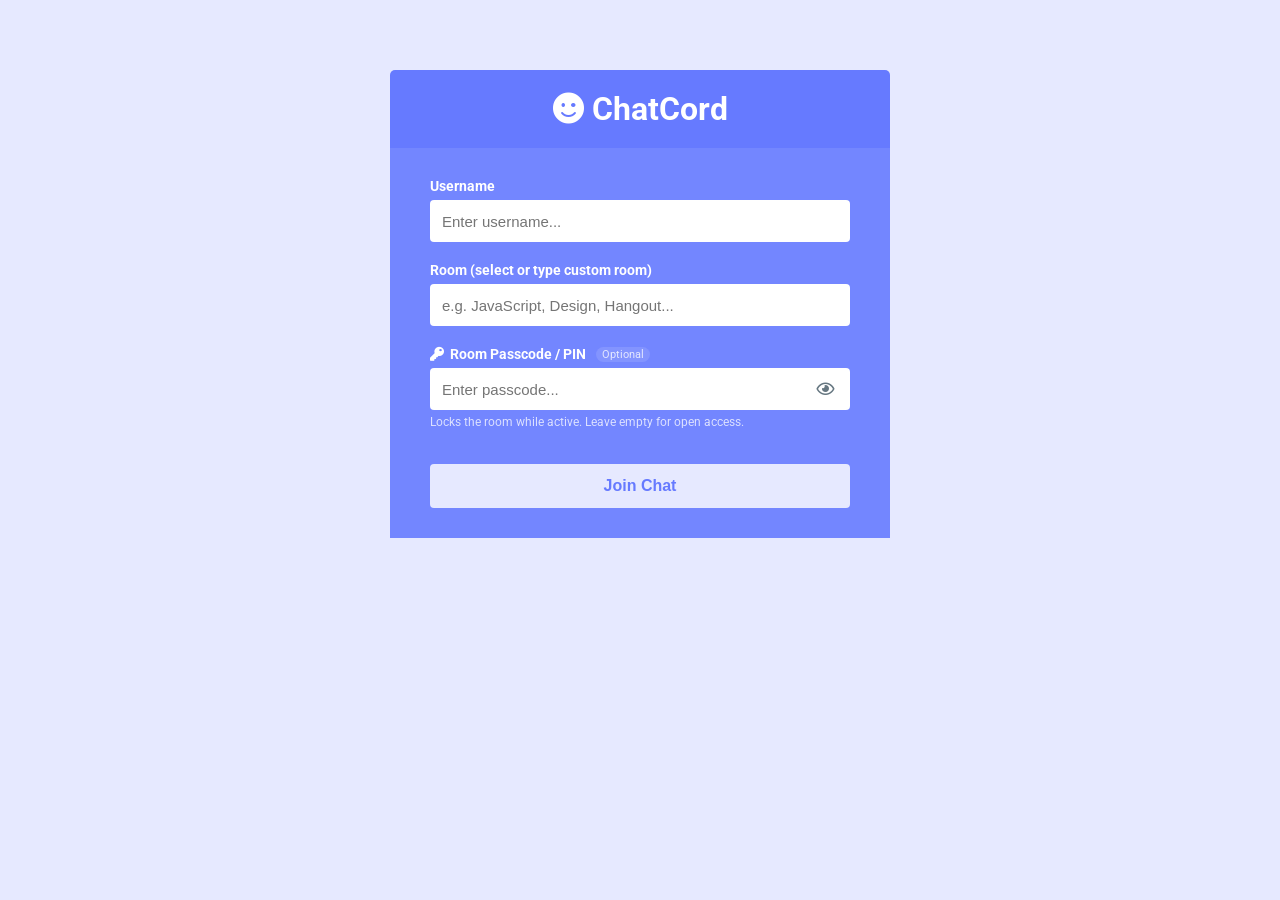
==== public/index.html @ 26405feb "feat: implemented message replies, typing indicators, reactions, and modernized WhatsApp-style UI th" ====
<!DOCTYPE html>
<html lang="en">
	<head>
		<meta charset="UTF-8" />
		<meta name="viewport" content="width=device-width, initial-scale=1.0" />
		<meta http-equiv="X-UA-Compatible" content="ie=edge" />
		<link
			rel="stylesheet"
			href="https://cdnjs.cloudflare.com/ajax/libs/font-awesome/5.12.1/css/all.min.css"
			integrity="sha256-mmgLkCYLUQbXn0B1SRqzHar6dCnv9oZFPEC1g1cwlkk="
			crossorigin="anonymous"
		/>
		<link rel="stylesheet" href="css/style.css" />
		<title>ChatCord App</title>
	</head>
	<body>
		<div class="join-container">
			<header class="join-header">
				<h1><i class="fas fa-smile"></i> ChatCord</h1>
			</header>
			<main class="join-main">
				<div id="error-banner" class="alert-error hidden"></div>
				<form id="join-form" action="chat.html">
					<div class="form-control">
						<label for="username">Username</label>
						<input
							type="text"
							name="username"
							id="username"
							placeholder="Enter username..."
							required
							autofocus
							autocomplete="off"
						/>
					</div>
					<div class="form-control">
						<label for="room">Room (select or type custom room)</label>
						<input
							type="text"
							name="room"
							id="room"
							list="room-suggestions"
							placeholder="e.g. JavaScript, Design, Hangout..."
							required
							autocomplete="off"
						/>
						<datalist id="room-suggestions">
							<option value="JavaScript"></option>
							<option value="Python"></option>
							<option value="General"></option>
							<option value="Design"></option>
							<option value="PHP"></option>
							<option value="Java"></option>
						</datalist>
					</div>
					<div class="form-control">
						<label for="passcode">
							<i class="fas fa-key"></i> Room Passcode / PIN 
							<span class="label-badge">Optional</span>
						</label>
						<div class="password-wrapper">
							<input
								type="password"
								name="passcode"
								id="passcode"
								placeholder="Enter passcode..."
								autocomplete="off"
							/>
							<button type="button" id="toggle-pwd-btn" class="toggle-pwd-btn" title="Show/Hide Passcode">
								<i class="far fa-eye"></i>
							</button>
						</div>
						<small class="form-hint">Locks the room while active. Leave empty for open access.</small>
					</div>
					<button type="submit" class="btn">Join Chat</button>
				</form>
			</main>
		</div>

		<script>
			// Check URL parameters for errors or prefilled room
			const params = new URLSearchParams(window.location.search);
			const error = params.get('error');
			const room = params.get('room');

			if (room) {
				const roomInput = document.getElementById('room');
				if (roomInput) roomInput.value = room;
				const pwd = document.getElementById('passcode');
				if (pwd) pwd.focus();
			}

			if (error) {
				const banner = document.getElementById('error-banner');
				if (banner) {
					banner.textContent = error;
					banner.classList.remove('hidden');
				}
			}

			// Toggle password visibility
			const pwdInput = document.getElementById('passcode');
			const toggleBtn = document.getElementById('toggle-pwd-btn');
			if (toggleBtn && pwdInput) {
				toggleBtn.addEventListener('click', () => {
					const isPwd = pwdInput.type === 'password';
					pwdInput.type = isPwd ? 'text' : 'password';
					toggleBtn.innerHTML = isPwd ? '<i class="far fa-eye-slash"></i>' : '<i class="far fa-eye"></i>';
				});
			}

			// Submit without exposing passcode in the browser URL
			const joinForm = document.getElementById('join-form');
			if (joinForm) {
				joinForm.addEventListener('submit', (e) => {
					e.preventDefault();
					const username = document.getElementById('username').value.trim();
					const room = document.getElementById('room').value.trim();
					const passcode = document.getElementById('passcode').value.trim();

					if (passcode) {
						sessionStorage.setItem('ephemeral_room_passcode', passcode);
					} else {
						sessionStorage.removeItem('ephemeral_room_passcode');
					}

					// Navigate cleanly without passcode in query string
					window.location.href = `chat.html?username=${encodeURIComponent(username)}&room=${encodeURIComponent(room)}`;
				});
			}
		</script>
	</body>
</html>
---- public/css/style.css ----
@import url('https://fonts.googleapis.com/css?family=Roboto&display=swap');

:root {
	--dark-color-a: #667aff;
	--dark-color-b: #7386ff;
	--light-color: #e6e9ff;
	--success-color: #5cb85c;
	--error-color: #d9534f;
}

* {
	box-sizing: border-box;
	margin: 0;
	padding: 0;
}

body {
	font-family: 'Roboto', sans-serif;
	font-size: 16px;
	background: var(--light-color);
	margin: 20px;
}

ul {
	list-style: none;
}

a {
	text-decoration: none;
}

.btn {
	cursor: pointer;
	padding: 5px 15px;
	background: var(--light-color);
	color: var(--dark-color-a);
	border: 0;
	font-size: 17px;
}

/* Chat Page */

.chat-container {
	max-width: 1100px;
	background: #fff;
	margin: 30px auto;
	overflow: hidden;
}

.chat-header {
	background: var(--dark-color-a);
	color: #fff;
	border-top-left-radius: 5px;
	border-top-right-radius: 5px;
	padding: 15px;
	display: flex;
	align-items: center;
	justify-content: space-between;
}

.header-actions {
	display: flex;
	align-items: center;
	gap: 10px;
}

.btn-mode {
	font-size: 14px;
	padding: 6px 12px;
	border-radius: 4px;
	display: flex;
	align-items: center;
	gap: 6px;
	background: rgba(255, 255, 255, 0.2);
	color: #fff;
	border: 1px solid rgba(255, 255, 255, 0.35);
	cursor: pointer;
	transition: all 0.2s ease;
}

.btn-mode:hover {
	background: #fff;
	color: var(--dark-color-a);
	border-color: #fff;
}

.chat-main {
	display: grid;
	grid-template-columns: 1fr 3fr;
}

.chat-sidebar {
	background: var(--dark-color-b);
	color: #fff;
	padding: 20px 20px 60px;
	overflow-y: scroll;
}

.chat-sidebar h2 {
	font-size: 20px;
	background: rgba(0, 0, 0, 0.1);
	padding: 10px;
	margin-bottom: 20px;
}

.chat-sidebar h3 {
	margin-bottom: 15px;
}

.chat-sidebar ul li {
	padding: 10px 0;
}

.chat-messages {
	padding: 25px;
	max-height: 500px;
	overflow-y: scroll;
}

/* Base Message Styles */
.chat-messages .message {
	padding: 10px 14px;
	margin-bottom: 12px;
	background-color: var(--light-color);
	border-radius: 5px;
	transition: background-color 0.3s ease, box-shadow 0.3s ease;
	position: relative;
	word-break: break-word;
}

/* =======================================================
   CHAT VIEW MODES: MODERN (WHATSAPP BUBBLE) vs CLASSIC
   ======================================================= */

/* MODERN / WHATSAPP MODE (Default) */
.mode-modern .chat-messages {
	display: flex;
	flex-direction: column;
	background-color: #efeae2;
	background-image: radial-gradient(#dcd5c9 1.2px, transparent 1.2px);
	background-size: 18px 18px;
	padding: 20px 24px;
	gap: 6px;
}

.mode-modern .chat-messages .message {
	max-width: 78%;
	width: fit-content;
	min-width: 140px;
	padding: 6px 10px 8px;
	margin-bottom: 4px;
	border-radius: 7.5px;
	box-shadow: 0 1px 2px rgba(0, 0, 0, 0.12);
	font-size: 14.5px;
}

/* Incoming message from others (White WhatsApp bubble) */
.mode-modern .chat-messages .message.message-other {
	align-self: flex-start;
	background-color: #ffffff;
	border-top-left-radius: 0px;
}

.mode-modern .chat-messages .message.message-other .meta {
	color: #5352ed;
	font-size: 12.5px;
}

/* Outgoing message from current user (Light green WhatsApp bubble) */
.mode-modern .chat-messages .message.message-own {
	align-self: flex-end;
	background-color: #d9fdd3;
	border-top-right-radius: 0px;
}

.mode-modern .chat-messages .message.message-own .meta {
	color: #0b7a48;
	font-size: 12.5px;
}

/* Bot system announcement pill */
.mode-modern .chat-messages .message.message-bot {
	align-self: center;
	max-width: 85%;
	min-width: auto;
	background-color: rgba(255, 255, 255, 0.92);
	color: #54656f;
	border-radius: 12px;
	padding: 4px 14px;
	font-size: 12px;
	text-align: center;
	box-shadow: 0 1px 2px rgba(0, 0, 0, 0.08);
	margin: 6px 0;
}

.mode-modern .chat-messages .message.message-bot .message-header {
	justify-content: center;
	margin-bottom: 2px;
}

.mode-modern .chat-messages .message.message-bot .meta {
	color: #667781;
	font-size: 11.5px;
}

/* Reply quote inside modern message bubble */
.mode-modern .chat-messages .message .reply-quote {
	background: rgba(0, 0, 0, 0.05);
	border-left: 3px solid #25d366;
	border-radius: 4px;
	padding: 4px 8px;
	margin-bottom: 5px;
}

.mode-modern .chat-messages .message-other .reply-quote {
	border-left-color: #5352ed;
}

.mode-modern .chat-messages .message-own .reply-quote {
	border-left-color: #0b7a48;
}

/* CLASSIC / COMPACT MODE */
.mode-classic .chat-messages {
	display: block;
	background: #fff;
	padding: 20px 25px;
}

.mode-classic .chat-messages .message {
	width: 100%;
	max-width: 100%;
	padding: 9px 12px;
	margin-bottom: 10px;
	background-color: var(--light-color);
	border-radius: 4px;
}

.mode-classic .chat-messages .message.message-own {
	border-left: 4px solid var(--dark-color-a);
}

.mode-classic .chat-messages .message.message-bot {
	background-color: #f1f3f5;
	border-left: 4px solid #adb5bd;
}

.chat-messages .message .message-header {
	display: flex;
	justify-content: space-between;
	align-items: center;
	margin-bottom: 7px;
}

.chat-messages .message .meta {
	font-size: 15px;
	font-weight: bold;
	color: var(--dark-color-b);
	opacity: 0.8;
}

.chat-messages .message .meta span {
	color: #777;
	font-size: 12px;
	margin-left: 5px;
	font-weight: normal;
}

.reply-btn {
	background: transparent;
	border: 1px solid transparent;
	color: var(--dark-color-b);
	font-size: 12px;
	cursor: pointer;
	padding: 2px 8px;
	border-radius: 4px;
	display: inline-flex;
	align-items: center;
	gap: 5px;
	opacity: 0.6;
	transition: all 0.2s ease;
}

.reply-btn:hover {
	opacity: 1;
	background: rgba(102, 122, 255, 0.15);
	border-color: rgba(102, 122, 255, 0.3);
}

/* Reply Quote in Message */
.reply-quote {
	display: block;
	background: rgba(102, 122, 255, 0.12);
	border-left: 4px solid var(--dark-color-a);
	border-radius: 4px;
	padding: 6px 10px;
	margin-bottom: 8px;
	cursor: pointer;
	text-decoration: none;
	transition: background-color 0.2s ease, transform 0.15s ease;
}

.reply-quote:hover {
	background: rgba(102, 122, 255, 0.22);
	transform: translateX(2px);
}

.reply-quote-author {
	font-size: 12px;
	font-weight: bold;
	color: var(--dark-color-a);
	margin-bottom: 2px;
	display: flex;
	align-items: center;
	gap: 5px;
}

.reply-quote-text {
	font-size: 13px;
	color: #555;
	white-space: nowrap;
	overflow: hidden;
	text-overflow: ellipsis;
	display: block;
}

/* Highlight animation when navigating to message */
@keyframes highlightPulse {
	0% {
		background-color: #fff3bf;
		box-shadow: 0 0 0 3px #fab005;
	}
	50% {
		background-color: #fff9db;
		box-shadow: 0 0 0 4px #fab005;
	}
	100% {
		background-color: var(--light-color);
		box-shadow: none;
	}
}

.highlight-message {
	animation: highlightPulse 1.8s ease-out;
}

/* Reply Preview above chat form */
.reply-preview-container {
	display: flex;
	align-items: center;
	justify-content: space-between;
	background: #fff;
	border-radius: 4px;
	padding: 8px 12px;
	margin-bottom: 10px;
	border-left: 4px solid var(--dark-color-b);
	box-shadow: 0 2px 6px rgba(0, 0, 0, 0.15);
	animation: slideDown 0.2s ease-out;
}

.reply-preview-container.hidden {
	display: none;
}

.reply-preview-content {
	overflow: hidden;
	flex: 1;
	margin-right: 10px;
}

.reply-preview-title {
	font-size: 12px;
	font-weight: bold;
	color: var(--dark-color-a);
	margin-bottom: 2px;
	display: flex;
	align-items: center;
	gap: 5px;
}

.reply-preview-text {
	font-size: 13px;
	color: #666;
	white-space: nowrap;
	overflow: hidden;
	text-overflow: ellipsis;
}

.cancel-reply-btn {
	background: transparent;
	border: none;
	color: #888;
	font-size: 16px;
	cursor: pointer;
	padding: 4px 8px;
	border-radius: 4px;
	line-height: 1;
	transition: all 0.2s ease;
}

.cancel-reply-btn:hover {
	color: var(--error-color);
	background: rgba(217, 83, 79, 0.15);
}

/* Transient Toast Notice */
.toast {
	position: fixed;
	bottom: 85px;
	left: 50%;
	transform: translateX(-50%);
	background: rgba(30, 30, 45, 0.92);
	color: #fff;
	padding: 8px 18px;
	border-radius: 20px;
	font-size: 13px;
	box-shadow: 0 4px 14px rgba(0, 0, 0, 0.25);
	z-index: 1000;
	transition: opacity 0.3s ease, transform 0.3s ease;
	pointer-events: none;
}

.toast.hidden {
	opacity: 0;
	transform: translate(-50%, 10px);
}

.chat-form-container {
	padding: 15px 30px 20px;
	background-color: var(--dark-color-a);
	position: relative;
}

.chat-form-container form {
	display: flex;
	align-items: center;
	gap: 8px;
}

.input-container {
	position: relative;
	flex: 1;
	display: flex;
	align-items: center;
	background: #fff;
	border-radius: 4px;
}

.input-container input[type='text'] {
	flex: 1;
	border: none;
	outline: none;
	padding: 8px 14px;
	font-size: 15px;
	height: 42px;
	border-radius: 4px 0 0 4px;
}

.emoji-btn {
	background: transparent;
	border: none;
	color: #667781;
	font-size: 20px;
	padding: 0 12px;
	cursor: pointer;
	transition: color 0.2s;
	display: flex;
	align-items: center;
	justify-content: center;
}

.emoji-btn:hover {
	color: var(--dark-color-a);
}

.emoji-picker {
	position: absolute;
	bottom: 52px;
	right: 0;
	background: #fff;
	border-radius: 8px;
	box-shadow: 0 6px 20px rgba(0, 0, 0, 0.22);
	padding: 10px;
	display: grid;
	grid-template-columns: repeat(6, 1fr);
	gap: 6px;
	z-index: 100;
	border: 1px solid rgba(0, 0, 0, 0.1);
}

.emoji-picker.hidden {
	display: none;
}

.emoji-item {
	font-size: 22px;
	background: transparent;
	border: none;
	cursor: pointer;
	padding: 6px;
	border-radius: 6px;
	transition: transform 0.1s, background-color 0.15s;
	display: flex;
	align-items: center;
	justify-content: center;
}

.emoji-item:hover {
	background-color: #f0f2f5;
	transform: scale(1.2);
}

/* Scroll to Bottom Button */
.chat-messages-container {
	position: relative;
	overflow: hidden;
	display: flex;
	flex-direction: column;
}

.scroll-bottom-btn {
	position: absolute;
	bottom: 20px;
	right: 25px;
	width: 42px;
	height: 42px;
	border-radius: 50%;
	background: #ffffff;
	color: #54656f;
	border: 1px solid rgba(0, 0, 0, 0.12);
	box-shadow: 0 3px 10px rgba(0, 0, 0, 0.2);
	display: flex;
	align-items: center;
	justify-content: center;
	cursor: pointer;
	z-index: 10;
	transition: all 0.25s ease;
}

.scroll-bottom-btn:hover {
	background: #f0f2f5;
	transform: scale(1.08);
}

.scroll-bottom-btn.hidden {
	opacity: 0;
	pointer-events: none;
	transform: translateY(15px);
}

.unread-badge {
	position: absolute;
	top: -6px;
	right: -6px;
	background: #25d366;
	color: #fff;
	font-size: 11px;
	font-weight: bold;
	padding: 2px 6px;
	border-radius: 10px;
	box-shadow: 0 1px 3px rgba(0,0,0,0.3);
}

.unread-badge.hidden {
	display: none;
}

/* Typing Indicator */
.typing-indicator {
	display: flex;
	align-items: center;
	gap: 8px;
	padding: 4px 10px;
	margin-bottom: 6px;
	font-size: 13px;
	color: #ffffff;
	font-style: italic;
	opacity: 0.9;
}

.typing-indicator.hidden {
	display: none;
}

.typing-dots {
	display: inline-flex;
	align-items: center;
	gap: 3px;
}

.typing-dots span {
	width: 5px;
	height: 5px;
	background-color: #fff;
	border-radius: 50%;
	display: inline-block;
	animation: bounceDot 1.4s infinite ease-in-out both;
}

.typing-dots span:nth-child(1) { animation-delay: -0.32s; }
.typing-dots span:nth-child(2) { animation-delay: -0.16s; }

@keyframes bounceDot {
	0%, 80%, 100% { transform: scale(0); opacity: 0.35; }
	40% { transform: scale(1); opacity: 1; }
}

/* Checkmarks for sent messages */
.check-marks {
	margin-left: 5px;
	font-size: 11px;
	color: #53bdeb;
	display: inline-flex;
	align-items: center;
}

.btn-icon {
	width: 36px;
	height: 36px;
	padding: 0;
	display: inline-flex;
	align-items: center;
	justify-content: center;
	border-radius: 50%;
	background: rgba(255, 255, 255, 0.2);
	color: #fff;
	border: 1px solid rgba(255, 255, 255, 0.35);
	cursor: pointer;
	font-size: 15px;
	transition: all 0.2s ease;
}

.btn-icon:hover {
	background: #fff;
	color: var(--dark-color-a);
}

/* =======================================================
   DARK THEME (WhatsApp Dark Palette)
   ======================================================= */
body.dark-theme {
	background: #0c1317;
	color: #e9edef;
}

body.dark-theme .chat-container {
	background: #111b21;
	box-shadow: 0 4px 20px rgba(0, 0, 0, 0.5);
}

body.dark-theme .chat-header {
	background: #202c33;
	color: #e9edef;
	border-bottom: 1px solid rgba(255, 255, 255, 0.08);
}

body.dark-theme .btn {
	background: #2a3942;
	color: #e9edef;
}

body.dark-theme .btn:hover {
	background: #374248;
}

body.dark-theme .btn-mode {
	background: rgba(255, 255, 255, 0.1);
	border-color: rgba(255, 255, 255, 0.2);
	color: #e9edef;
}

body.dark-theme .btn-mode:hover {
	background: #374248;
	color: #fff;
}

body.dark-theme .btn-icon {
	background: rgba(255, 255, 255, 0.1);
	border-color: rgba(255, 255, 255, 0.2);
	color: #e9edef;
}

body.dark-theme .btn-icon:hover {
	background: #374248;
	color: #25d366;
}

body.dark-theme .chat-sidebar {
	background: #111b21;
	border-right: 1px solid rgba(255, 255, 255, 0.08);
}

body.dark-theme .chat-sidebar h2 {
	background: #202c33;
	color: #25d366;
}

body.dark-theme .mode-modern .chat-messages {
	background-color: #0b141a;
	background-image: radial-gradient(#1f2c34 1.2px, transparent 1.2px);
}

body.dark-theme .mode-modern .chat-messages .message.message-other {
	background-color: #202c33;
	box-shadow: 0 1px 2px rgba(0, 0, 0, 0.35);
}

body.dark-theme .mode-modern .chat-messages .message.message-other .meta {
	color: #85959e;
}

body.dark-theme .mode-modern .chat-messages .message.message-other .text {
	color: #e9edef;
}

body.dark-theme .mode-modern .chat-messages .message.message-own {
	background-color: #005c4b;
	box-shadow: 0 1px 2px rgba(0, 0, 0, 0.35);
}

body.dark-theme .mode-modern .chat-messages .message.message-own .meta {
	color: #25d366;
}

body.dark-theme .mode-modern .chat-messages .message.message-own .text {
	color: #e9edef;
}

body.dark-theme .mode-modern .chat-messages .message.message-bot {
	background-color: #182229;
	color: #8696a0;
	box-shadow: 0 1px 3px rgba(0, 0, 0, 0.4);
}

body.dark-theme .mode-modern .chat-messages .message.message-bot .meta {
	color: #00a884;
}

body.dark-theme .mode-modern .chat-messages .message.message-bot .text {
	color: #8696a0;
}

body.dark-theme .mode-modern .chat-messages .message .reply-quote {
	background: rgba(0, 0, 0, 0.3);
}

body.dark-theme .mode-modern .chat-messages .message .reply-quote-text {
	color: #aebac1;
}

body.dark-theme .mode-classic .chat-messages {
	background: #111b21;
}

body.dark-theme .mode-classic .chat-messages .message {
	background: #202c33;
}

body.dark-theme .mode-classic .chat-messages .message .text {
	color: #e9edef;
}

body.dark-theme .mode-classic .chat-messages .message.message-own {
	border-left-color: #00a884;
}

body.dark-theme .mode-classic .chat-messages .message.message-bot {
	background-color: #182229;
	border-left-color: #54656f;
}

body.dark-theme .chat-form-container {
	background-color: #202c33;
	border-top: 1px solid rgba(255, 255, 255, 0.08);
}

body.dark-theme .input-container {
	background: #2a3942;
}

body.dark-theme .input-container input[type='text'] {
	background: #2a3942;
	color: #e9edef;
}

body.dark-theme .emoji-btn {
	color: #8696a0;
}

body.dark-theme .emoji-btn:hover {
	color: #25d366;
}

body.dark-theme .emoji-picker {
	background: #202c33;
	border-color: #2a3942;
	box-shadow: 0 6px 20px rgba(0, 0, 0, 0.5);
}

body.dark-theme .emoji-item:hover {
	background: #2a3942;
}

body.dark-theme .reply-preview-container {
	background: #1f2c34;
	color: #e9edef;
	border-left-color: #00a884;
}

body.dark-theme .reply-preview-title {
	color: #00a884;
}

body.dark-theme .reply-preview-text {
	color: #8696a0;
}

body.dark-theme .scroll-bottom-btn {
	background: #202c33;
	color: #aebac1;
	border-color: #2a3942;
}

body.dark-theme .scroll-bottom-btn:hover {
	background: #2a3942;
}

body.dark-theme .typing-indicator {
	color: #25d366;
}

body.dark-theme .typing-dots span {
	background-color: #25d366;
}

/* Message Actions (Copy & Reply) */
.message-actions {
	display: inline-flex;
	align-items: center;
	gap: 4px;
	opacity: 0.7;
	transition: opacity 0.2s;
}

.message:hover .message-actions {
	opacity: 1;
}

.action-btn {
	background: transparent;
	border: 1px solid transparent;
	color: var(--dark-color-b);
	font-size: 11.5px;
	cursor: pointer;
	padding: 2px 6px;
	border-radius: 4px;
	display: inline-flex;
	align-items: center;
	gap: 4px;
	transition: all 0.2s ease;
}

.action-btn:hover {
	background: rgba(102, 122, 255, 0.15);
	border-color: rgba(102, 122, 255, 0.3);
}

/* Quick Floating Reaction Bar on Message Hover */
.reaction-bar {
	position: absolute;
	top: -14px;
	right: 12px;
	background: #fff;
	border-radius: 18px;
	box-shadow: 0 2px 8px rgba(0, 0, 0, 0.15);
	padding: 2px 6px;
	display: none;
	align-items: center;
	gap: 3px;
	z-index: 5;
	border: 1px solid rgba(0, 0, 0, 0.08);
	animation: fadeIn 0.15s ease-out;
}

.message:hover .reaction-bar {
	display: flex;
}

.react-quick-btn {
	background: transparent;
	border: none;
	cursor: pointer;
	font-size: 14px;
	padding: 2px 3px;
	border-radius: 4px;
	transition: transform 0.1s;
	line-height: 1;
}

.react-quick-btn:hover {
	transform: scale(1.3);
}

/* Message Reaction Badges */
.message-reactions {
	display: flex;
	flex-wrap: wrap;
	gap: 4px;
	margin-top: 6px;
}

.message-reactions:empty {
	display: none;
}

.reaction-pill {
	display: inline-flex;
	align-items: center;
	gap: 3px;
	background: rgba(0, 0, 0, 0.05);
	border: 1px solid rgba(0, 0, 0, 0.08);
	border-radius: 12px;
	padding: 1px 7px;
	font-size: 12px;
	cursor: pointer;
	user-select: none;
	transition: all 0.15s ease;
}

.reaction-pill:hover {
	background: rgba(0, 0, 0, 0.1);
	transform: scale(1.05);
}

.reaction-pill.reacted {
	background: rgba(37, 211, 102, 0.18);
	border-color: #25d366;
}

.reaction-count {
	font-size: 11px;
	font-weight: bold;
	color: #555;
}

/* User Status Dot */
.user-status-dot {
	display: inline-block;
	width: 8px;
	height: 8px;
	background: #25d366;
	border-radius: 50%;
	margin-right: 8px;
	box-shadow: 0 0 0 2px rgba(37, 211, 102, 0.3);
}

.chat-sidebar ul li {
	display: flex;
	align-items: center;
}

.sidebar-header-mobile {
	display: none;
}

.sidebar-toggle-btn {
	display: none;
}

/* Dark theme overrides for reactions & actions */
body.dark-theme .action-btn {
	color: #aebac1;
}

body.dark-theme .action-btn:hover {
	background: rgba(255, 255, 255, 0.1);
	color: #e9edef;
}

body.dark-theme .reaction-bar {
	background: #202c33;
	border-color: #2a3942;
	box-shadow: 0 2px 10px rgba(0, 0, 0, 0.5);
}

body.dark-theme .reaction-pill {
	background: rgba(255, 255, 255, 0.08);
	border-color: rgba(255, 255, 255, 0.12);
}

body.dark-theme .reaction-pill .reaction-count {
	color: #e9edef;
}

body.dark-theme .reaction-pill.reacted {
	background: rgba(0, 168, 132, 0.25);
	border-color: #00a884;
}

/* Room Lock Badge in Sidebar */
.room-lock-badge {
	display: inline-flex;
	align-items: center;
	gap: 6px;
	background: rgba(255, 193, 7, 0.2);
	color: #ffe082;
	border: 1px solid rgba(255, 193, 7, 0.4);
	padding: 4px 10px;
	border-radius: 12px;
	font-size: 12px;
	margin-bottom: 15px;
}

.room-lock-badge.hidden {
	display: none;
}

/* Join Page */
.join-container {
	max-width: 500px;
	margin: 70px auto;
	color: #fff;
}

.alert-error {
	background: #ff5252;
	color: #fff;
	padding: 10px 14px;
	border-radius: 4px;
	margin-bottom: 20px;
	font-size: 14px;
	box-shadow: 0 2px 6px rgba(0, 0, 0, 0.2);
	display: flex;
	align-items: center;
	gap: 8px;
	animation: fadeIn 0.2s ease-out;
}

.alert-error.hidden {
	display: none;
}

.join-header {
	text-align: center;
	padding: 20px;
	background: var(--dark-color-a);
	border-top-left-radius: 5px;
	border-top-right-radius: 5px;
}

.join-main {
	padding: 30px 40px;
	background: var(--dark-color-b);
}

.join-main p {
	margin-bottom: 20px;
}

.join-main .form-control {
	margin-bottom: 20px;
}

.join-main label {
	display: flex;
	align-items: center;
	gap: 6px;
	margin-bottom: 6px;
	font-size: 14px;
	font-weight: bold;
}

.label-badge {
	font-size: 11px;
	font-weight: normal;
	opacity: 0.8;
	margin-left: 4px;
	background: rgba(255, 255, 255, 0.15);
	padding: 1px 6px;
	border-radius: 10px;
}

.join-main input[type='text'],
.join-main input[type='password'] {
	font-size: 15px;
	padding: 8px 12px;
	height: 42px;
	width: 100%;
	border: none;
	border-radius: 4px;
	outline: none;
	background: #fff;
	color: #333;
}

.password-wrapper {
	position: relative;
	display: flex;
	align-items: center;
}

.password-wrapper input {
	padding-right: 40px;
}

.toggle-pwd-btn {
	position: absolute;
	right: 8px;
	background: transparent;
	border: none;
	color: #667781;
	font-size: 16px;
	cursor: pointer;
	padding: 6px 8px;
	border-radius: 4px;
	display: flex;
	align-items: center;
	justify-content: center;
}

.toggle-pwd-btn:hover {
	color: var(--dark-color-a);
}

.form-hint {
	display: block;
	margin-top: 5px;
	font-size: 12px;
	opacity: 0.75;
}

.join-main .btn {
	margin-top: 15px;
	width: 100%;
	border-radius: 4px;
	height: 44px;
	font-size: 16px;
	font-weight: bold;
}

/* In-Chat Search Bar */
.search-bar {
	position: absolute;
	top: 10px;
	left: 20px;
	right: 20px;
	background: #fff;
	border-radius: 8px;
	box-shadow: 0 4px 15px rgba(0, 0, 0, 0.2);
	padding: 8px 14px;
	display: flex;
	align-items: center;
	gap: 10px;
	z-index: 20;
	animation: slideDown 0.2s ease-out;
	border: 1px solid rgba(0, 0, 0, 0.08);
}

.search-bar.hidden {
	display: none;
}

.search-icon {
	color: #667781;
	font-size: 15px;
}

.search-bar input[type='text'] {
	flex: 1;
	border: none;
	outline: none;
	font-size: 14px;
	padding: 4px 0;
	background: transparent;
	color: #333;
}

.search-count {
	font-size: 12px;
	color: #667781;
	font-weight: bold;
	white-space: nowrap;
}

.search-close-btn {
	background: transparent;
	border: none;
	color: #888;
	font-size: 16px;
	cursor: pointer;
	padding: 2px 6px;
	border-radius: 4px;
	transition: color 0.15s;
}

.search-close-btn:hover {
	color: var(--error-color);
}

.message.search-highlight {
	box-shadow: 0 0 0 3px #fab005 !important;
	opacity: 1 !important;
}

.message.search-dimmed {
	opacity: 0.25 !important;
	transition: opacity 0.2s ease;
}

/* Rich Text Formatting in Messages */
.message .text code {
	background: rgba(0, 0, 0, 0.08);
	padding: 2px 5px;
	border-radius: 4px;
	font-family: 'Courier New', Courier, monospace;
	font-size: 13px;
}

.message .text a.chat-link {
	color: #0084ff;
	text-decoration: underline;
	word-break: break-all;
	font-weight: 500;
}

.message .text a.chat-link:hover {
	color: #0056b3;
}

/* Attachment Button */
.attach-btn {
	background: transparent;
	border: none;
	color: #667781;
	font-size: 18px;
	padding: 0 8px;
	cursor: pointer;
	display: flex;
	align-items: center;
	justify-content: center;
	transition: color 0.2s;
}

.attach-btn:hover {
	color: var(--dark-color-a);
}

/* Staged Image Preview above composer */
.image-preview-container {
	position: relative;
	display: inline-block;
	margin-bottom: 8px;
	padding: 4px;
	background: #fff;
	border-radius: 6px;
	box-shadow: 0 2px 6px rgba(0, 0, 0, 0.15);
	animation: fadeIn 0.2s ease-out;
}

.image-preview-container.hidden {
	display: none;
}

.image-preview-container img {
	max-height: 80px;
	max-width: 140px;
	border-radius: 4px;
	display: block;
}

.cancel-image-btn {
	position: absolute;
	top: -6px;
	right: -6px;
	background: var(--error-color);
	color: #fff;
	border: none;
	border-radius: 50%;
	width: 20px;
	height: 20px;
	font-size: 11px;
	cursor: pointer;
	display: flex;
	align-items: center;
	justify-content: center;
	box-shadow: 0 1px 3px rgba(0, 0, 0, 0.3);
}

/* Message Image Display */
.message-image-wrapper {
	margin-top: 6px;
	border-radius: 6px;
	overflow: hidden;
	max-width: 320px;
	cursor: pointer;
	transition: transform 0.15s ease;
}

.message-image-wrapper:hover {
	transform: scale(1.02);
}

.message-image {
	width: 100%;
	max-height: 250px;
	object-fit: cover;
	display: block;
	border-radius: 6px;
}

/* Lightbox Modal */
.image-modal {
	position: fixed;
	top: 0;
	left: 0;
	right: 0;
	bottom: 0;
	z-index: 2000;
	display: flex;
	align-items: center;
	justify-content: center;
	animation: fadeIn 0.2s ease-out;
}

.image-modal.hidden {
	display: none;
}

.image-modal-backdrop {
	position: absolute;
	top: 0;
	left: 0;
	right: 0;
	bottom: 0;
	background: rgba(0, 0, 0, 0.85);
	cursor: pointer;
}

.image-modal-content {
	position: relative;
	max-width: 90vw;
	max-height: 90vh;
	z-index: 2001;
}

.image-modal-content img {
	max-width: 90vw;
	max-height: 85vh;
	object-fit: contain;
	border-radius: 6px;
	box-shadow: 0 5px 25px rgba(0, 0, 0, 0.5);
}

.modal-close-btn {
	position: absolute;
	top: -40px;
	right: 0;
	background: transparent;
	border: none;
	color: #fff;
	font-size: 26px;
	cursor: pointer;
}

/* Dark mode overrides for search & rich text */
body.dark-theme .search-bar {
	background: #202c33;
	border-color: #2a3942;
	box-shadow: 0 4px 20px rgba(0, 0, 0, 0.6);
}

body.dark-theme .search-bar input[type='text'] {
	color: #e9edef;
}

body.dark-theme .search-icon {
	color: #8696a0;
}

body.dark-theme .search-count {
	color: #8696a0;
}

body.dark-theme .attach-btn {
	color: #8696a0;
}

body.dark-theme .attach-btn:hover {
	color: #25d366;
}

body.dark-theme .image-preview-container {
	background: #202c33;
}

body.dark-theme .message .text code {
	background: rgba(255, 255, 255, 0.12);
	color: #e9edef;
}

body.dark-theme .message .text a.chat-link {
	color: #53bdeb;
}

/* Responsive & Mobile Drawer */
@media (max-width: 768px) {
	.chat-main {
		display: block;
	}

	.sidebar-toggle-btn {
		display: inline-flex;
	}

	.chat-sidebar {
		position: fixed;
		top: 0;
		left: -290px;
		width: 280px;
		height: 100vh;
		z-index: 1000;
		box-shadow: 2px 0 16px rgba(0, 0, 0, 0.35);
		transition: left 0.3s cubic-bezier(0.4, 0, 0.2, 1);
	}

	.chat-sidebar.active {
		left: 0;
	}

	.sidebar-header-mobile {
		display: flex;
		justify-content: space-between;
		align-items: center;
		margin-bottom: 20px;
		padding-bottom: 10px;
		border-bottom: 1px solid rgba(255, 255, 255, 0.15);
	}

	.sidebar-close-btn {
		background: transparent;
		border: none;
		color: #fff;
		font-size: 20px;
		cursor: pointer;
	}

	.mode-modern .chat-messages .message {
		max-width: 88%;
	}
}
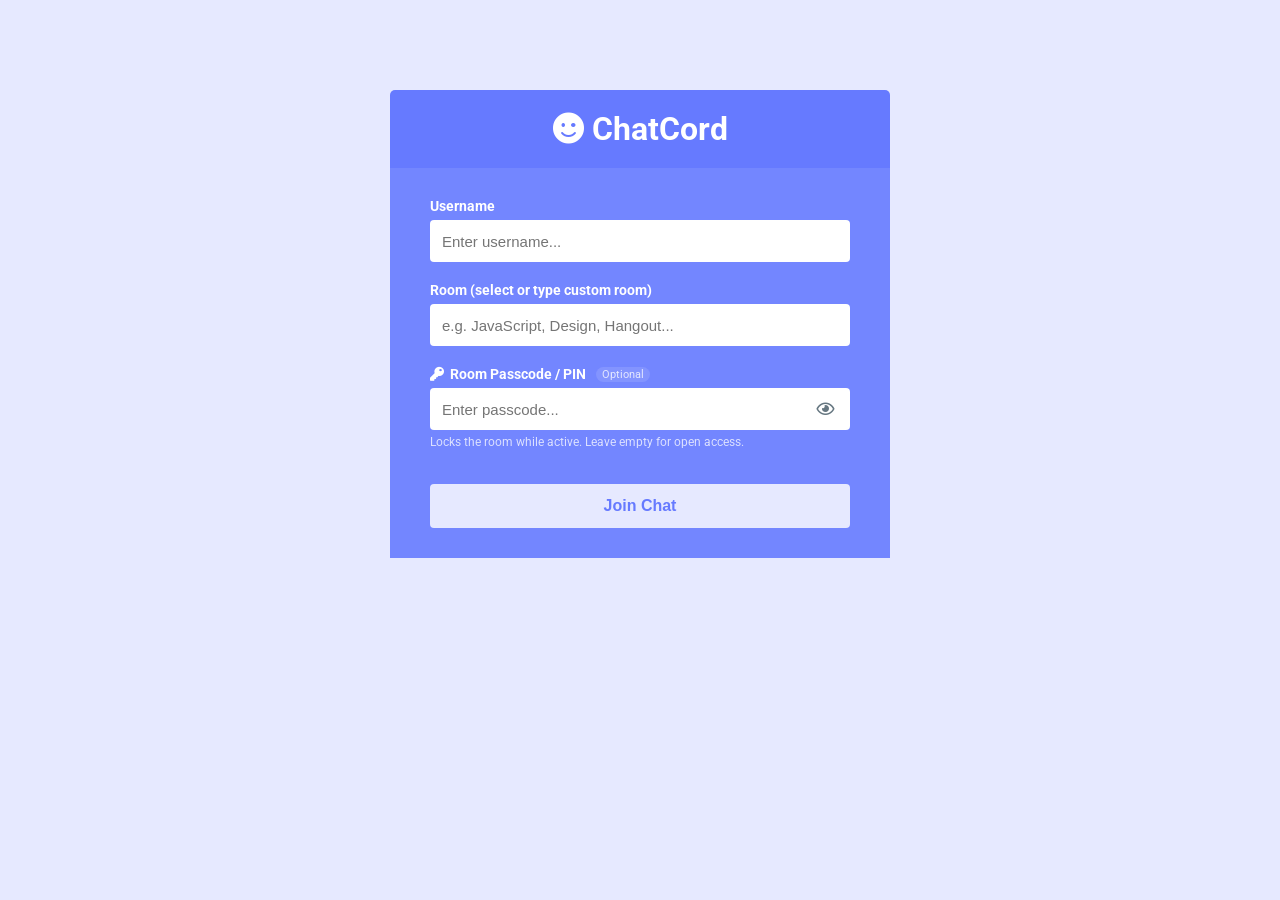
==== commit d9555be4: "fix: improve mobile virtual keyboard handling and service worker update flow" ====
--- a/public/index.html
+++ b/public/index.html
@@ -2,8 +2,17 @@
 <html lang="en">
 	<head>
 		<meta charset="UTF-8" />
-		<meta name="viewport" content="width=device-width, initial-scale=1.0" />
+		<meta name="viewport" content="width=device-width, initial-scale=1.0, maximum-scale=1.0, user-scalable=no, viewport-fit=cover, interactive-widget=resizes-content" />
 		<meta http-equiv="X-UA-Compatible" content="ie=edge" />
+		<meta name="theme-color" content="#667aff" />
+		<meta name="mobile-web-app-capable" content="yes" />
+		<meta name="apple-mobile-web-app-capable" content="yes" />
+		<meta name="apple-mobile-web-app-status-bar-style" content="black-translucent" />
+		<meta name="apple-mobile-web-app-title" content="ChatCord" />
+		<link rel="manifest" href="manifest.json" />
+		<link rel="apple-touch-icon" href="icons/apple-touch-icon.png" />
+		<link rel="icon" type="image/png" sizes="192x192" href="icons/icon-192x192.png" />
+		<link rel="icon" type="image/svg+xml" href="icons/icon.svg" />
 		<link
 			rel="stylesheet"
 			href="https://cdnjs.cloudflare.com/ajax/libs/font-awesome/5.12.1/css/all.min.css"
@@ -74,6 +83,18 @@
 					</div>
 					<button type="submit" class="btn">Join Chat</button>
 				</form>
+				<div id="pwa-install-banner" class="pwa-install-banner hidden">
+					<div class="pwa-install-banner-content">
+						<img src="icons/icon-192x192.png" alt="ChatCord" class="pwa-install-icon" />
+						<div class="pwa-install-text">
+							<h4>Install ChatCord</h4>
+							<p>Fast fullscreen chat on your device</p>
+						</div>
+					</div>
+					<button type="button" class="pwa-install-action-btn pwa-install-btn">
+						<i class="fas fa-download"></i> Install
+					</button>
+				</div>
 			</main>
 		</div>
 
@@ -129,5 +150,6 @@
 				});
 			}
 		</script>
+		<script src="js/pwa.js"></script>
 	</body>
 </html>
--- a/public/css/style.css
+++ b/public/css/style.css
@@ -14,6 +14,14 @@
 	padding: 0;
 }
 
+.hidden {
+	display: none !important;
+}
+
+#image-file-input {
+	display: none !important;
+}
+
 body {
 	font-family: 'Roboto', sans-serif;
 	font-size: 16px;
@@ -38,24 +46,52 @@
 	font-size: 17px;
 }
 
+.btn-leave {
+	background: #dc3545 !important;
+	color: #ffffff !important;
+	border-radius: 6px;
+	padding: 6px 14px;
+	font-size: 14px;
+	display: inline-flex;
+	align-items: center;
+	gap: 6px;
+	border: 0;
+	transition: background-color 0.2s ease, transform 0.15s ease;
+	text-decoration: none;
+}
+
+.btn-leave:hover {
+	background: #c82333 !important;
+	color: #ffffff !important;
+	transform: translateY(-1px);
+}
+
 /* Chat Page */
 
 .chat-container {
 	max-width: 1100px;
+	width: 96%;
+	height: 90vh;
+	display: flex;
+	flex-direction: column;
 	background: #fff;
-	margin: 30px auto;
+	margin: 20px auto;
+	border-radius: 12px;
+	box-shadow: 0 10px 32px rgba(0, 0, 0, 0.14);
 	overflow: hidden;
 }
 
 .chat-header {
 	background: var(--dark-color-a);
 	color: #fff;
-	border-top-left-radius: 5px;
-	border-top-right-radius: 5px;
-	padding: 15px;
+	border-top-left-radius: 12px;
+	border-top-right-radius: 12px;
+	padding: 14px 20px;
 	display: flex;
 	align-items: center;
 	justify-content: space-between;
+	flex-shrink: 0;
+	z-index: 10;
 }
 
 .header-actions {
@@ -67,7 +103,7 @@
 .btn-mode {
 	font-size: 14px;
 	padding: 6px 12px;
-	border-radius: 4px;
+	border-radius: 6px;
 	display: flex;
 	align-items: center;
 	gap: 6px;
@@ -86,35 +122,80 @@
 
 .chat-main {
 	display: grid;
-	grid-template-columns: 1fr 3fr;
+	grid-template-columns: 260px 1fr;
+	flex: 1;
+	min-height: 0;
+	overflow: hidden;
 }
 
 .chat-sidebar {
 	background: var(--dark-color-b);
 	color: #fff;
-	padding: 20px 20px 60px;
-	overflow-y: scroll;
+	padding: 20px 20px 30px;
+	overflow-y: auto;
+	min-height: 0;
 }
 
 .chat-sidebar h2 {
-	font-size: 20px;
-	background: rgba(0, 0, 0, 0.1);
-	padding: 10px;
+	font-size: 18px;
+	background: rgba(0, 0, 0, 0.12);
+	padding: 10px 12px;
 	margin-bottom: 20px;
+	border-radius: 6px;
 }
 
 .chat-sidebar h3 {
 	margin-bottom: 15px;
+	font-size: 15px;
 }
 
 .chat-sidebar ul li {
+	padding: 8px 0;
+}
+
+.sidebar-actions-panel {
+	display: none;
+	flex-direction: column;
+	gap: 8px;
+	margin: 15px 0 20px;
 	padding: 10px 0;
+	border-top: 1px solid rgba(255, 255, 255, 0.15);
+	border-bottom: 1px solid rgba(255, 255, 255, 0.15);
+}
+
+.sidebar-action-card {
+	display: flex;
+	align-items: center;
+	gap: 10px;
+	width: 100%;
+	padding: 10px 12px;
+	border-radius: 8px;
+	background: rgba(255, 255, 255, 0.15);
+	color: #fff;
+	border: 1px solid rgba(255, 255, 255, 0.25);
+	font-size: 13.5px;
+	cursor: pointer;
+	text-align: left;
+	transition: background-color 0.2s ease, transform 0.15s ease;
+}
+
+.sidebar-action-card:hover {
+	background: rgba(255, 255, 255, 0.25);
+	transform: translateX(2px);
+}
+
+.sidebar-action-card i {
+	font-size: 15px;
+	width: 20px;
+	text-align: center;
+	color: #fff;
 }
 
 .chat-messages {
-	padding: 25px;
-	max-height: 500px;
-	overflow-y: scroll;
+	padding: 20px 24px;
+	flex: 1;
+	overflow-y: auto;
+	min-height: 0;
 }
 
 /* Base Message Styles */
@@ -330,10 +411,12 @@
 		background-color: #fff3bf;
 		box-shadow: 0 0 0 3px #fab005;
 	}
+
 	50% {
 		background-color: #fff9db;
 		box-shadow: 0 0 0 4px #fab005;
 	}
+
 	100% {
 		background-color: var(--light-color);
 		box-shadow: none;
@@ -426,51 +509,133 @@
 }
 
 .chat-form-container {
-	padding: 15px 30px 20px;
+	padding: 12px 20px 14px;
 	background-color: var(--dark-color-a);
 	position: relative;
+	flex-shrink: 0;
+	border-bottom-left-radius: 12px;
+	border-bottom-right-radius: 12px;
+}
+
+.mode-modern .chat-form-container {
+	background-color: #f0f2f5;
+	border-top: 1px solid rgba(0, 0, 0, 0.08);
+}
+
+.mode-modern .chat-form-container .typing-indicator {
+	color: #54656f;
+}
+
+.mode-modern .chat-form-container .typing-dots span {
+	background-color: #54656f;
 }
 
 .chat-form-container form {
 	display: flex;
 	align-items: center;
-	gap: 8px;
+	gap: 10px;
+	width: 100%;
 }
 
 .input-container {
 	position: relative;
 	flex: 1;
-	display: flex;
-	align-items: center;
-	background: #fff;
-	border-radius: 4px;
+	min-width: 0;
+	display: flex;
+	align-items: center;
+	background: #ffffff;
+	border-radius: 24px;
+	padding: 2px 6px 2px 14px;
+	box-shadow: 0 2px 6px rgba(0, 0, 0, 0.08);
+	transition: all 0.2s ease;
+	border: 1px solid rgba(0, 0, 0, 0.06);
+}
+
+.input-container:focus-within {
+	box-shadow: 0 3px 12px rgba(0, 0, 0, 0.16);
+	border-color: rgba(0, 0, 0, 0.15);
 }
 
 .input-container input[type='text'] {
 	flex: 1;
+	min-width: 0;
 	border: none;
 	outline: none;
-	padding: 8px 14px;
+	padding: 10px 8px;
 	font-size: 15px;
 	height: 42px;
-	border-radius: 4px 0 0 4px;
-}
-
-.emoji-btn {
+	background: transparent;
+	color: #111b21;
+}
+
+.input-container input[type='text']::placeholder {
+	color: #8696a0;
+	font-size: 14px;
+}
+
+.emoji-btn,
+.attach-btn {
 	background: transparent;
 	border: none;
-	color: #667781;
-	font-size: 20px;
-	padding: 0 12px;
-	cursor: pointer;
-	transition: color 0.2s;
-	display: flex;
+	color: #54656f;
+	font-size: 19px;
+	width: 36px;
+	height: 36px;
+	cursor: pointer;
+	transition: all 0.18s ease;
+	display: inline-flex;
 	align-items: center;
 	justify-content: center;
-}
-
-.emoji-btn:hover {
-	color: var(--dark-color-a);
+	border-radius: 50%;
+	flex-shrink: 0;
+	padding: 0;
+}
+
+.emoji-btn:hover,
+.attach-btn:hover {
+	color: #111b21;
+	background: rgba(0, 0, 0, 0.06);
+	transform: scale(1.08);
+}
+
+.emoji-btn:active,
+.attach-btn:active {
+	transform: scale(0.95);
+}
+
+/* Modern WhatsApp / Telegram circular send button */
+.btn-send {
+	width: 44px;
+	height: 44px;
+	border-radius: 50%;
+	background: linear-gradient(135deg, #00a884 0%, #008f6f 100%);
+	color: #ffffff;
+	border: none;
+	outline: none;
+	cursor: pointer;
+	display: inline-flex;
+	align-items: center;
+	justify-content: center;
+	font-size: 17px;
+	box-shadow: 0 3px 10px rgba(0, 168, 132, 0.35);
+	transition: transform 0.18s cubic-bezier(0.34, 1.56, 0.64, 1), box-shadow 0.18s ease, background 0.2s ease;
+	flex-shrink: 0;
+}
+
+.btn-send i {
+	transform: translateX(1px);
+	pointer-events: none;
+}
+
+.btn-send:hover {
+	transform: scale(1.08);
+	box-shadow: 0 5px 14px rgba(0, 168, 132, 0.5);
+	background: linear-gradient(135deg, #02b690 0%, #009e7c 100%);
+}
+
+.btn-send:active {
+	transform: scale(0.93);
+	box-shadow: 0 1px 4px rgba(0, 168, 132, 0.25);
 }
 
 .emoji-picker {
@@ -558,7 +723,7 @@
 	font-weight: bold;
 	padding: 2px 6px;
 	border-radius: 10px;
-	box-shadow: 0 1px 3px rgba(0,0,0,0.3);
+	box-shadow: 0 1px 3px rgba(0, 0, 0, 0.3);
 }
 
 .unread-badge.hidden {
@@ -597,12 +762,27 @@
 	animation: bounceDot 1.4s infinite ease-in-out both;
 }
 
-.typing-dots span:nth-child(1) { animation-delay: -0.32s; }
-.typing-dots span:nth-child(2) { animation-delay: -0.16s; }
+.typing-dots span:nth-child(1) {
+	animation-delay: -0.32s;
+}
+
+.typing-dots span:nth-child(2) {
+	animation-delay: -0.16s;
+}
 
 @keyframes bounceDot {
-	0%, 80%, 100% { transform: scale(0); opacity: 0.35; }
-	40% { transform: scale(1); opacity: 1; }
+
+	0%,
+	80%,
+	100% {
+		transform: scale(0);
+		opacity: 0.35;
+	}
+
+	40% {
+		transform: scale(1);
+		opacity: 1;
+	}
 }
 
 /* Checkmarks for sent messages */
@@ -1402,10 +1582,150 @@
 	color: #53bdeb;
 }
 
+/* Sidebar Backdrop */
+.sidebar-backdrop {
+	position: fixed;
+	inset: 0;
+	background: rgba(0, 0, 0, 0.55);
+	backdrop-filter: blur(2px);
+	-webkit-backdrop-filter: blur(2px);
+	z-index: 1000;
+	transition: opacity 0.3s ease;
+}
+
+.sidebar-backdrop.hidden {
+	display: none;
+}
+
 /* Responsive & Mobile Drawer */
 @media (max-width: 768px) {
+
+	html,
+	body {
+		height: 100%;
+		height: var(--app-height, 100dvh);
+		margin: 0;
+		padding: 0 !important;
+		overflow: hidden;
+		position: fixed;
+		top: 0;
+		left: 0;
+		right: 0;
+		bottom: 0;
+		width: 100%;
+	}
+
+	.chat-container {
+		position: fixed;
+		top: var(--app-top, 0px) !important;
+		left: 0;
+		right: 0;
+		width: 100% !important;
+		max-width: 100% !important;
+		height: var(--app-height, 100%) !important;
+		max-height: var(--app-height, 100%) !important;
+		margin: 0 !important;
+		border-radius: 0 !important;
+		box-shadow: none !important;
+		display: flex;
+		flex-direction: column;
+		overflow: hidden;
+	}
+
+	.chat-header {
+		padding: 8px 12px;
+		padding-top: max(8px, env(safe-area-inset-top, 8px));
+		padding-left: max(12px, env(safe-area-inset-left, 12px));
+		padding-right: max(12px, env(safe-area-inset-right, 12px));
+		border-radius: 0 !important;
+		gap: 8px;
+		flex-shrink: 0;
+		display: flex;
+		align-items: center;
+		justify-content: space-between;
+	}
+
+	.chat-header h1 {
+		font-size: 16.5px;
+		white-space: nowrap;
+		display: flex;
+		align-items: center;
+		gap: 6px;
+		flex-shrink: 0;
+		margin-right: auto;
+	}
+
+	.header-actions {
+		gap: 4px;
+		display: flex;
+		align-items: center;
+		flex-shrink: 0;
+	}
+
+	/* Hide theme switcher and classic mode toggle on mobile */
+	#theme-toggle,
+	#view-mode-toggle {
+		display: none !important;
+	}
+
+	.btn-icon {
+		width: 30px;
+		height: 30px;
+		font-size: 12.5px;
+		padding: 0;
+		border-radius: 50%;
+		display: inline-flex;
+		align-items: center;
+		justify-content: center;
+		flex-shrink: 0;
+	}
+
+	.btn-mode {
+		width: 30px;
+		height: 30px;
+		padding: 0 !important;
+		border-radius: 50% !important;
+		display: inline-flex !important;
+		align-items: center !important;
+		justify-content: center !important;
+		font-size: 12.5px;
+		flex-shrink: 0;
+	}
+
+	.btn-mode #mode-text {
+		display: none !important;
+	}
+
+	.btn-leave {
+		width: 30px !important;
+		height: 30px !important;
+		padding: 0 !important;
+		border-radius: 50% !important;
+		display: inline-flex !important;
+		align-items: center !important;
+		justify-content: center !important;
+		font-size: 12.5px !important;
+		background: #dc3545 !important;
+		color: #ffffff !important;
+		flex-shrink: 0 !important;
+	}
+
+	.btn-leave .leave-text {
+		display: none !important;
+	}
+
+	.room-lock-badge {
+		padding: 3px 6px;
+		font-size: 11px;
+	}
+
 	.chat-main {
-		display: block;
+		display: flex;
+		flex-direction: column;
+		flex: 1;
+		min-height: 0;
+		position: relative;
+		overflow: hidden;
 	}
 
 	.sidebar-toggle-btn {
@@ -1415,12 +1735,15 @@
 	.chat-sidebar {
 		position: fixed;
 		top: 0;
-		left: -290px;
+		left: -310px;
 		width: 280px;
-		height: 100vh;
-		z-index: 1000;
-		box-shadow: 2px 0 16px rgba(0, 0, 0, 0.35);
+		height: 100%;
+		height: 100dvh;
+		z-index: 1001;
+		box-shadow: 4px 0 24px rgba(0, 0, 0, 0.45);
 		transition: left 0.3s cubic-bezier(0.4, 0, 0.2, 1);
+		display: flex;
+		flex-direction: column;
 	}
 
 	.chat-sidebar.active {
@@ -1431,7 +1754,7 @@
 		display: flex;
 		justify-content: space-between;
 		align-items: center;
-		margin-bottom: 20px;
+		margin-bottom: 15px;
 		padding-bottom: 10px;
 		border-bottom: 1px solid rgba(255, 255, 255, 0.15);
 	}
@@ -1440,11 +1763,319 @@
 		background: transparent;
 		border: none;
 		color: #fff;
-		font-size: 20px;
+		font-size: 22px;
 		cursor: pointer;
+		padding: 4px;
+	}
+
+	.chat-messages-container {
+		flex: 1;
+		min-height: 0;
+		position: relative;
+		display: flex;
+		flex-direction: column;
+		overflow: hidden;
+	}
+
+	.chat-messages {
+		padding: 10px 8px;
+		flex: 1;
+		min-height: 0;
+		overflow-y: auto;
+		-webkit-overflow-scrolling: touch;
+		overscroll-behavior-y: contain;
+	}
+
+	.mode-modern .chat-messages {
+		padding: 10px 8px;
+		gap: 5px;
 	}
 
 	.mode-modern .chat-messages .message {
 		max-width: 88%;
-	}
-}
+		min-width: 90px;
+		padding: 6px 9px 6px;
+		font-size: 14px;
+	}
+
+	.mode-modern .chat-messages .message.message-bot {
+		max-width: 92%;
+		font-size: 11.5px;
+		padding: 3px 10px;
+	}
+
+	.mode-classic .chat-messages {
+		padding: 8px;
+	}
+
+	.mode-classic .chat-messages .message {
+		padding: 8px 10px;
+		font-size: 14px;
+	}
+
+	.chat-form-container {
+		padding: 6px 8px;
+		padding-bottom: max(10px, env(safe-area-inset-bottom, 10px));
+		padding-left: max(8px, env(safe-area-inset-left, 8px));
+		padding-right: max(8px, env(safe-area-inset-right, 8px));
+		border-radius: 0 !important;
+		flex-shrink: 0;
+		transition: padding 0.15s ease;
+	}
+
+	/* When virtual keyboard is open on mobile: remove extra bottom clearance */
+	body.keyboard-open .chat-form-container {
+		padding-bottom: 6px !important;
+	}
+
+	.chat-form-container form {
+		display: flex;
+		align-items: center;
+		gap: 6px;
+		width: 100%;
+	}
+
+	.input-container {
+		border-radius: 22px;
+		padding: 1px 4px 1px 12px;
+		flex: 1;
+		min-width: 0;
+	}
+
+	.input-container input[type='text'] {
+		font-size: 15px;
+		height: 38px;
+		padding: 6px 4px;
+		min-width: 0;
+		flex: 1;
+	}
+
+	.btn-send {
+		width: 40px !important;
+		height: 40px !important;
+		min-width: 40px !important;
+		max-width: 40px !important;
+		border-radius: 50% !important;
+		font-size: 15px;
+		flex-shrink: 0 !important;
+		margin-left: 0;
+	}
+
+	.attach-btn,
+	.emoji-btn {
+		width: 32px;
+		height: 32px;
+		font-size: 16px;
+		flex-shrink: 0;
+	}
+
+	.emoji-picker {
+		position: fixed;
+		bottom: 60px;
+		left: 8px;
+		right: 8px;
+		width: auto;
+		max-height: 200px;
+		overflow-y: auto;
+		grid-template-columns: repeat(7, 1fr);
+		box-shadow: 0 4px 20px rgba(0, 0, 0, 0.3);
+		z-index: 1050;
+	}
+
+	.search-bar {
+		padding: 6px 10px;
+		gap: 6px;
+	}
+
+	.search-bar input {
+		font-size: 13px;
+	}
+
+	.scroll-bottom-btn {
+		bottom: 12px;
+		right: 12px;
+		width: 38px;
+		height: 38px;
+	}
+}
+
+/* =========================================================
+   PWA (Progressive Web App) Mobile & Standalone Styling
+   ========================================================= */
+
+/* Safe area insets for notched phones & fullscreen PWA display */
+@supports (padding-top: env(safe-area-inset-top)) {
+	.join-container {
+		padding-top: max(20px, env(safe-area-inset-top, 20px));
+		padding-bottom: max(20px, env(safe-area-inset-bottom, 20px));
+	}
+
+	@media (display-mode: standalone) {
+		body {
+			margin: 0 !important;
+			padding: 0 !important;
+			min-height: 100%;
+		}
+
+		.chat-container {
+			border-radius: 0 !important;
+		}
+
+		.chat-header {
+			padding-top: max(12px, env(safe-area-inset-top, 12px));
+		}
+
+		.chat-form-container {
+			padding-bottom: max(12px, env(safe-area-inset-bottom, 12px));
+		}
+
+		body.keyboard-open .chat-form-container {
+			padding-bottom: 6px !important;
+		}
+	}
+}
+
+/* PWA Offline Notification Bar */
+.pwa-offline-banner {
+	position: fixed;
+	top: 0;
+	left: 0;
+	right: 0;
+	z-index: 99999;
+	background: linear-gradient(90deg, #d9534f, #c9302c);
+	color: #ffffff;
+	padding: 8px 16px;
+	font-size: 13px;
+	font-weight: 500;
+	display: flex;
+	align-items: center;
+	justify-content: center;
+	gap: 8px;
+	box-shadow: 0 2px 10px rgba(0, 0, 0, 0.25);
+	text-align: center;
+	animation: slideDown 0.3s ease-out;
+}
+
+@keyframes slideDown {
+	from { transform: translateY(-100%); }
+	to { transform: translateY(0); }
+}
+
+/* PWA Install Banner Card on Join Screen */
+.pwa-install-banner {
+	margin-top: 16px;
+	padding: 12px 16px;
+	background: rgba(102, 122, 255, 0.12);
+	border: 1px solid rgba(102, 122, 255, 0.3);
+	border-radius: 10px;
+	display: flex;
+	align-items: center;
+	justify-content: space-between;
+	gap: 12px;
+	animation: fadeIn 0.4s ease-out;
+}
+
+.pwa-install-banner-content {
+	display: flex;
+	align-items: center;
+	gap: 12px;
+	text-align: left;
+}
+
+.pwa-install-icon {
+	width: 36px;
+	height: 36px;
+	border-radius: 8px;
+	object-fit: cover;
+	flex-shrink: 0;
+	box-shadow: 0 2px 6px rgba(0, 0, 0, 0.2);
+}
+
+.pwa-install-text h4 {
+	font-size: 14px;
+	margin: 0;
+	color: var(--dark-color-a);
+	font-weight: 600;
+}
+
+.pwa-install-text p {
+	font-size: 11px;
+	margin: 2px 0 0;
+	color: #666;
+}
+
+.pwa-install-action-btn {
+	background: var(--dark-color-a);
+	color: #ffffff;
+	border: 0;
+	border-radius: 6px;
+	padding: 6px 12px;
+	font-size: 12px;
+	font-weight: 600;
+	cursor: pointer;
+	white-space: nowrap;
+	display: inline-flex;
+	align-items: center;
+	gap: 6px;
+	transition: background-color 0.2s ease, transform 0.1s ease;
+}
+
+.pwa-install-action-btn:hover {
+	background: var(--dark-color-b);
+	transform: translateY(-1px);
+}
+
+/* Floating PWA Toast notification */
+.pwa-toast {
+	position: fixed;
+	bottom: 24px;
+	left: 50%;
+	transform: translateX(-50%) translateY(50px);
+	background: rgba(20, 24, 40, 0.95);
+	backdrop-filter: blur(10px);
+	-webkit-backdrop-filter: blur(10px);
+	color: #ffffff;
+	padding: 10px 20px;
+	border-radius: 30px;
+	font-size: 13px;
+	box-shadow: 0 6px 25px rgba(0, 0, 0, 0.4);
+	border: 1px solid rgba(255, 255, 255, 0.15);
+	z-index: 99998;
+	pointer-events: none;
+	opacity: 0;
+	transition: transform 0.3s cubic-bezier(0.18, 0.89, 0.32, 1.28), opacity 0.3s ease;
+	max-width: 90vw;
+	text-align: center;
+}
+
+.pwa-toast.show {
+	opacity: 1;
+	pointer-events: auto;
+	transform: translateX(-50%) translateY(0);
+}
+
+/* Header Install Button */
+.btn-install {
+	background: rgba(102, 122, 255, 0.25) !important;
+	color: #ffffff !important;
+	border: 1px solid rgba(255, 255, 255, 0.3) !important;
+	border-radius: 6px;
+}
+
+.btn-install:hover {
+	background: rgba(102, 122, 255, 0.45) !important;
+}
+
+/* Dark mode overrides for PWA cards */
+body.dark-mode .pwa-install-banner {
+	background: rgba(255, 255, 255, 0.05);
+	border-color: rgba(255, 255, 255, 0.12);
+}
+
+body.dark-mode .pwa-install-text h4 {
+	color: #9cb1ff;
+}
+
+body.dark-mode .pwa-install-text p {
+	color: #aab;
+}
